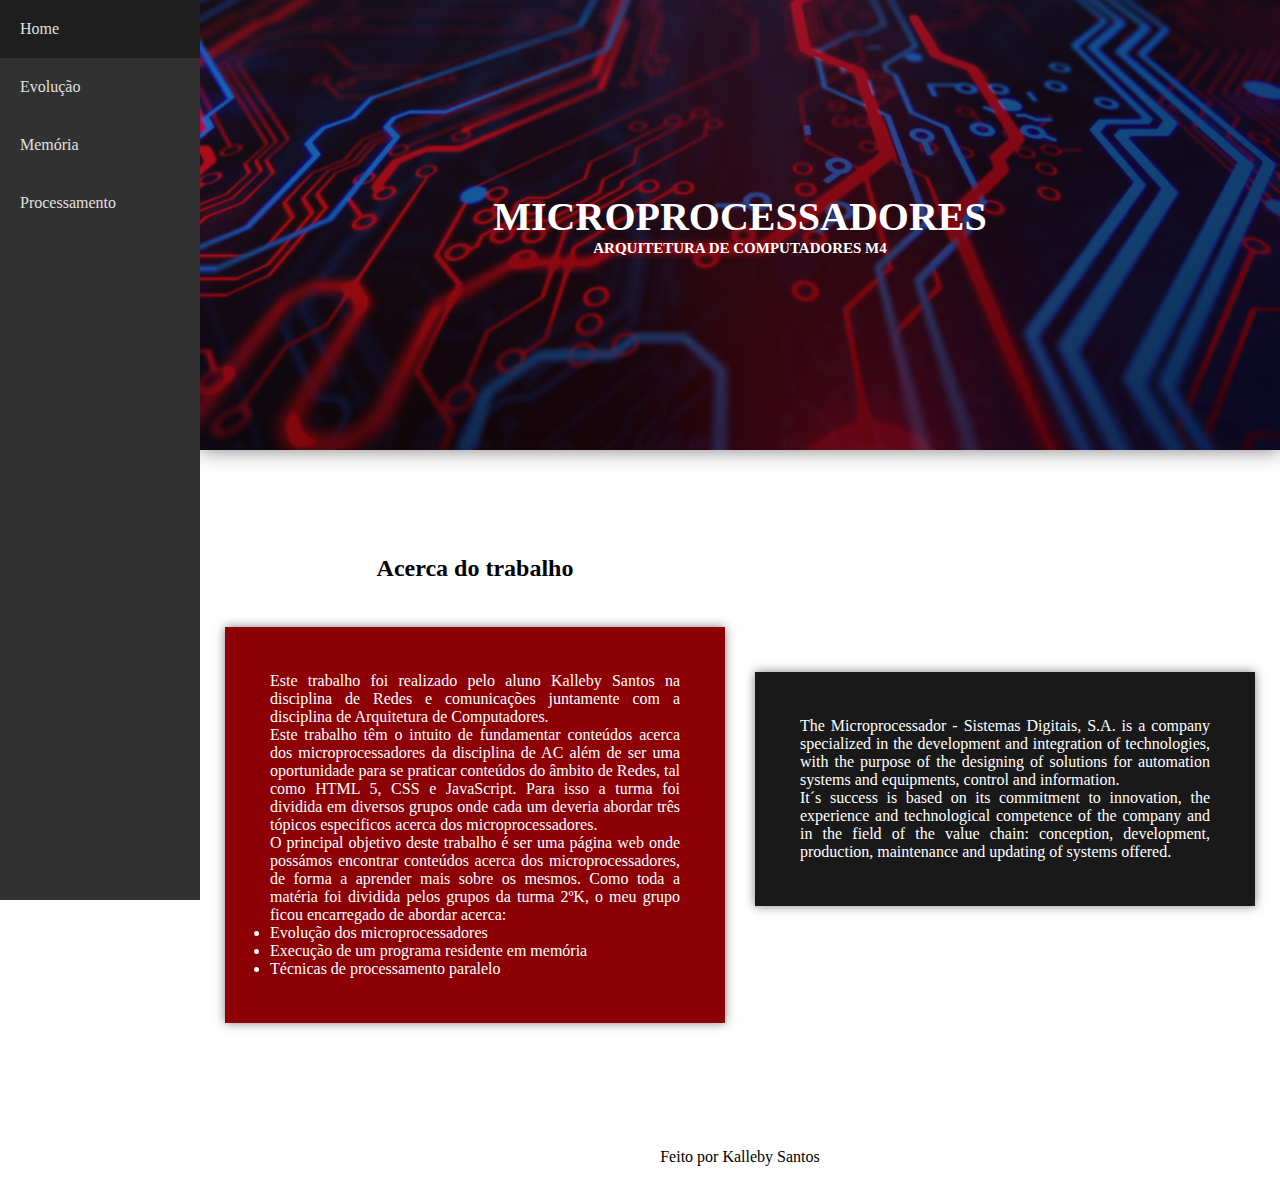
==== index.html @ 17a3c3c5 "Add files via upload" ====
<!DOCTYPE html>
<html>

<head>
	<meta charset="utf-8">
	<title>Arquitetura de computadores</title>
	<meta name="viewport" content="width=device-width">
	<link rel="stylesheet" type="text/css" href="_css/style.css">
</head>

<body>
<div class = "interface">

	<!--Cabeçalho da página-->
	<header class="header">
		<div class="text-box">
			<h1 class="heading-primary">
			<span class="heading-primary-main">Microprocessadores</span>
			<span class="heading-primary-sub">Arquitetura de computadores M4</span></h1>			
		</div>

	</header>
	<!--Fim do cabeçalho da página-->



	<!--Menu de navegação-->
	<input type="checkbox" id="menu-check">
	<div class="menu-button">
		<label for="menu-check">
			<img src="_images/menu.png">
		</label>		
	</div>
	<nav class="sidebar">
		<ul>
			<li><a href="index.html">Home</a></li>
			<li><a href="">Evolução</a></li>
			<li><a href="">Memória</a></li>
			<li><a href="">Processamento</a></li>
		</ul>			
	</nav>
	<!--Fim do menu de navegação-->





	<div class="main">
		<div class="main-left">

			<h2 align="center">Acerca do trabalho</h2>

			<div id="text">
				<p>Este trabalho foi realizado pelo aluno Kalleby Santos na disciplina de Redes e comunicações juntamente com a disciplina de Arquitetura de Computadores.</p>

				<p>Este trabalho têm o intuito de fundamentar conteúdos acerca dos microprocessadores da disciplina de AC além de ser uma oportunidade para se praticar conteúdos do âmbito de Redes, tal como HTML 5, CSS e JavaScript. Para isso a turma foi dividida em diversos grupos onde cada um deveria abordar três tópicos especificos acerca dos microprocessadores.</p>

				<p>O principal objetivo deste trabalho é ser uma página web onde possámos encontrar conteúdos acerca dos microprocessadores, de forma a aprender mais sobre os mesmos. Como toda a matéria foi dividida pelos grupos da turma 2ºK, o meu grupo ficou encarregado de abordar acerca:</p>

				<ul>
					<li>Evolução dos microprocessadores</li>
					<li>Execução de um programa residente em memória</li>
					<li>Técnicas de processamento paralelo</li>		
				</ul>	
				</div>
		</div>

		<div class="main-right">
			<p>The Microprocessador - Sistemas Digitais, S.A.  is a company specialized in the development and integration of technologies, with the purpose of the designing of solutions for automation systems and equipments, control and information.</p>
			<p>It´s success is based on its commitment to innovation, the experience and technological competence of the company and in the field of the value chain: conception, development, production, maintenance and updating of systems offered.</p>			
		</div>
		



	</div>



	<div class="footer">
		<p>Feito por Kalleby Santos</p>
	</div>
</div>


</body>

</html>
---- _css/style.css ----
/*Layout da página*/

/*Incializar a página - reset*/
*{
	padding: 0px;
	margin: 0px;
	border: border-box;
}




/*----------Estrutura--------------*/
.interface {
	/*Fatiamento da tela*/
	display: grid;
	grid-template-columns: 200px auto; /*Divide em 2 colunas*/
	grid-row-gap: 10vh;
	
	/*Layout da tela*/
	grid-template-areas: 
		"sidebar header"
		"sidebar main"
		"sidebar footer";

}

.header{
	grid-area: header;
	height: 50vh;
	background-image: linear-gradient(
		to right bottom, 
		rgba(46, 46, 46, 0.3), 
		rgba(0, 0, 0, 0.7)),
		url("../_images/background.jpg");
	background-size: cover;
	background-position: top;



	box-shadow: 0px 0px 20px rgba(0,0,0,.5);
	position: relative;

}

/*Barra lateral*/
.sidebar{
	grid-area: sidebar;
	width: 200px;
	height: 100%;

	position: fixed;
	background-color: #313131;
	transition: .3s;
}



.main{
	grid-area: main;

	/*color: white;*/
	/*background:  rgba(0, 0, 0, 0.9);*/
	/*box-shadow: 0px 0px 10px rgba(0,0,0,.5);*/

	text-align: justify;
	padding: 15px;

	display: grid;
	grid-template-columns: repeat(auto-fit, 500px);


	grid-gap: 30px;

	justify-content: center;
	align-items: center;
	

}


.footer{
	padding: 20px;
	grid-area: footer;
	text-align: center;
}
/*fim do layout e estrutura da página*/






/*---------Formatação dos elementos-----------*/
/*---Cabeçalho---*/
.text-box{
	position: absolute;
	top: 50%;
	left: 50%;
	transform: translate(-50%, -50%);

}

.heading-primary{
	color: white;
	text-transform: uppercase;
}

.heading-primary-main{
	display: block;
	font-size: 40px;
	text-align: center;
}

.heading-primary-sub{
	display: block;
	font-size: 15px;
	text-align: center;

}
/*---Fim do Cabeçalho---*/


/*---Main---*/
.main-left div#text{
	margin-top: 5vh; 
	color: white;
	background:  #8D0006;
	box-shadow: 0px 0px 10px rgba(0,0,0,.5);

	padding: 5vh;

	
}

.main-right{

	color: white;
	background:  rgba(0, 0, 0, 0.9);
	box-shadow: 0px 0px 10px rgba(0,0,0,.5);


	padding: 5vh;

	
}

/*---Fim da Main---*/


/*---Menu - Modo Desktop---*/
.sidebar ul{
	position: absolute;
	width: 100%;

	list-style-type: none;
}

.sidebar a{
	display: block;
	color: #E0E0E0;
	
	padding: 20px;
	transition: .2s;

	text-decoration: none;
}

/*efeito quando passa com o mouse por cima*/
.sidebar a:hover{
	background-color: #1E1E1E;

}
/*---Fim do menu Desktop---*/





/*---Menu - Modo Responsivo---*/
/*Barra com botão*/
.menu-button{
	top: 0px;
	width: 100%;
	height: 50px;

	/*Mantem a barra de menu escondida*/
	display: none;

	padding: 5px;

	position: fixed;
	background-color: #313131;

	/*Mantem o botão por cima dos outros elementos*/
	z-index: 1;
}

.menu-button img{
	width: 50px;
}

input{
	display: none;
}

/*Ao apertar no botão irá puxar o menu*/
input:checked ~ .sidebar{
		transform: translateX(100%);
}
/*---Fim do menu responsivo---*/











/*Modo responsivo*/
@media (max-width: 940px){
	/*Aumenta as letras*/
	body{
		font-size: 25px;
	}

	/*Layout em lista*/
	.interface{
		display: grid;
		/*Fatiamento da tela*/
		grid-template-columns:auto; /*Divide em 2 colunas*/

		
		/*Layout da tela*/
		grid-template-areas:
			"header"
			"main"
			"footer";
	}

	/*Cria uma margem por causa da barra superior*/
	header{
		margin-top: 50px; 
	}

	.heading-primary-main{
		font-size: 35px;
	}

	.heading-primary-sub{
		font-size: 15px;
	}

	.main{
		grid-template-columns: 1fr;
	}

	/*Exibe a barra superior*/
	.menu-button{
		display: grid;
	}

	/*Menu sidebar*/
	.sidebar{
		font-size: 5vh;
		width: 100%;
		height: 100%;

		/*posiciona o menu para fora da tela*/
		left: -100%;

		position: fixed;
		background-color: rgba(16, 16, 16, .9);
		transition: .3s;
		
	}

	.sidebar ul{
	position: absolute;
	top: 60px;
	width: 100%;
	list-style-type: none;
	}
}


@media (max-width: 380px){
	.heading-primary-main{
		font-size: 25px;
	}

	.heading-primary-sub{
		font-size: 10px;
	}

	body{
		font-size: 17px;
	}
}
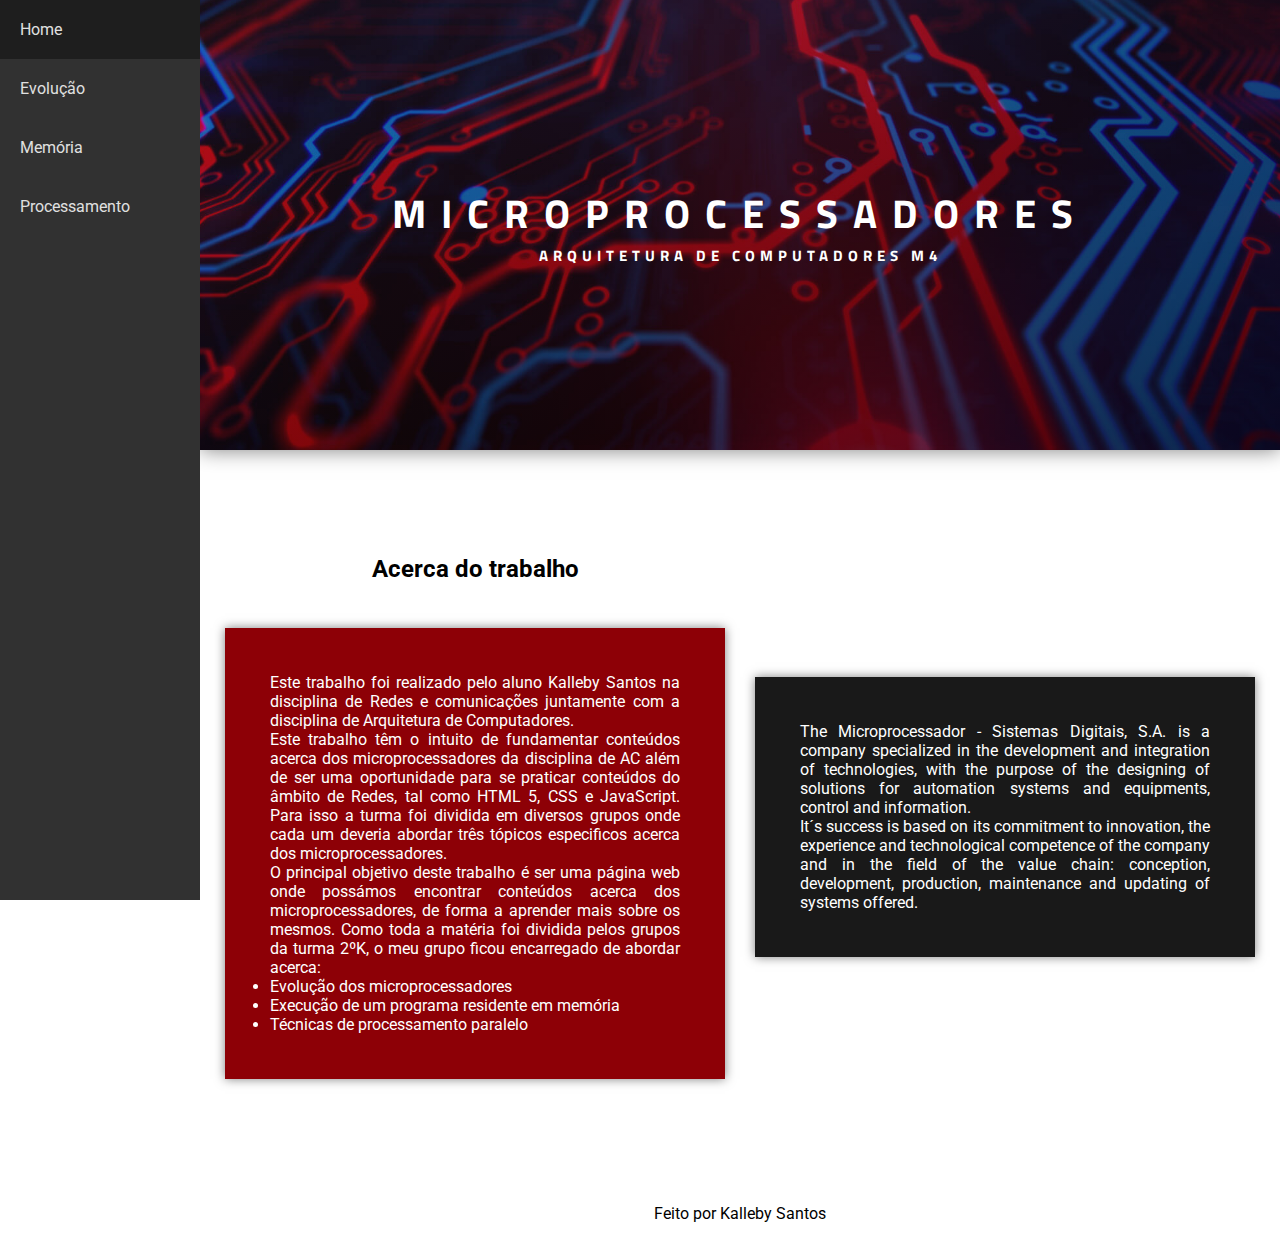
==== commit f350a67b: "Criação do menu bar" ====
--- a/index.html
+++ b/index.html
@@ -3,9 +3,9 @@
 
 <head>
 	<meta charset="utf-8">
-	<title>Arquitetura de computadores</title>
+	<title>Home</title>
 	<meta name="viewport" content="width=device-width">
-	<link rel="stylesheet" type="text/css" href="_css/style.css">
+	<link rel="stylesheet" type="text/css" href="style.css">
 </head>
 
 <body>
@@ -26,11 +26,14 @@
 
 	<!--Menu de navegação-->
 	<input type="checkbox" id="menu-check">
-	<div class="menu-button">
-		<label for="menu-check">
-			<img src="_images/menu.png">
-		</label>		
+	<div class="menu-bar">
+		<div class="menu-button">
+			<label for="menu-check">
+				<img src="menu.png">
+			</label>		
+		</div>		
 	</div>
+
 	<nav class="sidebar">
 		<ul>
 			<li><a href="index.html">Home</a></li>
@@ -85,4 +88,4 @@
 
 </body>
 
-</html>+</html>
--- a/style.css
+++ b/style.css
@@ -0,0 +1,316 @@
+/*Layout da página*/
+@import url('https://fonts.googleapis.com/css?family=Roboto|Titillium+Web&display=swap');
+
+
+/*Incializar a página - reset*/
+*{
+	padding: 0px;
+	margin: 0px;
+	border: border-box;
+}
+
+
+
+
+/*----------Estrutura--------------*/
+.interface {
+	
+	/*Fatiamento da tela*/
+	display: grid;
+	grid-template-columns: 200px auto; /*Divide em 2 colunas*/
+	grid-row-gap: 10vh;
+	
+	/*Layout da tela*/
+	grid-template-areas: 
+		"sidebar header"
+		"sidebar main"
+		"sidebar footer";
+
+}
+
+.header{
+	grid-area: header;
+	height: 50vh;
+	background-image: linear-gradient(
+		to right bottom, 
+		rgba(46, 46, 46, 0.3), 
+		rgba(0, 0, 0, 0.7)),
+		url("background.jpg");
+	background-size: cover;
+	background-position: top;
+
+
+
+	box-shadow: 0px 0px 20px rgba(0,0,0,.5);
+	position: relative;
+
+}
+
+/*Barra lateral*/
+.sidebar{
+	font-family: 'Roboto', sans-serif;
+	grid-area: sidebar;
+	width: 200px;
+	height: 100%;
+
+	position: fixed;
+	background-color: #313131;
+	transition: .3s;
+}
+
+
+
+.main{
+	font-family: 'Roboto', sans-serif;
+	grid-area: main;
+
+	/*color: white;*/
+	/*background:  rgba(0, 0, 0, 0.9);*/
+	/*box-shadow: 0px 0px 10px rgba(0,0,0,.5);*/
+
+	text-align: justify;
+	padding: 15px;
+
+	display: grid;
+	grid-template-columns: repeat(auto-fit, 500px);
+
+
+	grid-gap: 30px;
+
+	justify-content: center;
+	align-items: center;
+	
+
+}
+
+
+.footer{
+	font-family: 'Roboto', sans-serif;
+	padding: 20px;
+	grid-area: footer;
+	text-align: center;
+}
+/*fim do layout e estrutura da página*/
+
+
+
+
+
+
+/*---------Formatação dos elementos-----------*/
+/*---Cabeçalho---*/
+.text-box{
+	font-family: 'Titillium Web', sans-serif;
+	position: absolute;
+	top: 50%;
+	left: 50%;
+	transform: translate(-50%, -50%);
+
+}
+
+.heading-primary{
+	color: white;
+	text-transform: uppercase;
+}
+
+.heading-primary-main{
+	display: block;
+	font-size: 40px;
+	text-align: center;
+	letter-spacing: 15px;
+}
+
+.heading-primary-sub{
+	display: block;
+	font-size: 15px;
+	text-align: center;
+	letter-spacing: 5px;
+
+}
+/*---Fim do Cabeçalho---*/
+
+
+/*---Main---*/
+.main-left div#text{
+	margin-top: 5vh; 
+	color: white;
+	background:  #8D0006;
+	box-shadow: 0px 0px 10px rgba(0,0,0,.5);
+
+	padding: 5vh;
+
+	
+}
+
+.main-right{
+
+	color: white;
+	background:  rgba(0, 0, 0, 0.9);
+	box-shadow: 0px 0px 10px rgba(0,0,0,.5);
+
+
+	padding: 5vh;
+
+	
+}
+
+/*---Fim da Main---*/
+
+
+/*---Menu - Modo Desktop---*/
+.sidebar ul{
+	position: absolute;
+	width: 100%;
+
+	list-style-type: none;
+}
+
+.sidebar a{
+	display: block;
+	color: #E0E0E0;
+	
+	padding: 20px;
+	transition: .2s;
+
+	text-decoration: none;
+}
+
+/*efeito quando passa com o mouse por cima*/
+.sidebar a:hover{
+	background-color: #1E1E1E;
+
+}
+/*---Fim do menu Desktop---*/
+
+
+
+
+
+/*---Menu - Modo Responsivo---*/
+/*Barra com botão*/
+.menu-bar{
+	top: 0px;
+	width: 100%;
+	height: 50px;
+
+	/*Mantem a barra de menu escondida*/
+	display: none;
+
+	padding: 5px;
+
+	position: fixed;
+	background-color: #313131;
+}
+
+.menu-button{
+	/*Mantem o botão por cima dos outros elementos*/
+	z-index: 1;
+}
+
+.menu-button img{
+	width: 50px;
+}
+
+input{
+	display: none;
+}
+
+
+/*---Fim do menu responsivo---*/
+
+
+
+
+
+
+
+
+
+
+
+/*Modo responsivo*/
+@media (max-width: 940px){
+	/*Aumenta as letras*/
+	body{
+		font-size: 25px;
+	}
+
+	/*Layout em lista*/
+	.interface{
+		display: grid;
+		/*Fatiamento da tela*/
+		grid-template-columns:auto; /*Divide em 2 colunas*/
+
+		
+		/*Layout da tela*/
+		grid-template-areas:
+			"header"
+			"main"
+			"footer";
+	}
+
+	/*Cria uma margem por causa da barra superior*/
+	header{
+		margin-top: 50px; 
+	}
+
+	.heading-primary-main{
+		font-size: 35px;
+		letter-spacing: 1px;
+	}
+
+	.heading-primary-sub{
+		font-size: 15px;
+		letter-spacing: 1px;
+	}
+
+	.main{
+		grid-template-columns: 1fr;
+	}
+
+	/*Exibe a barra superior*/
+	.menu-bar{
+		display: grid;
+	}
+	/*Ao apertar no botão irá puxar o menu*/
+	input:checked ~ .sidebar{
+		transform: translateX(100%);
+	}
+
+	/*Menu sidebar*/
+	.sidebar{
+		font-size: 5vh;
+		width: 100%;
+		height: 100%;
+
+		/*posiciona o menu para fora da tela*/
+		left: -100%;
+
+		position: fixed;
+		background-color: rgba(16, 16, 16, .9);
+		transition: .3s;
+		
+	}
+
+	.sidebar ul{
+	position: absolute;
+	top: 60px;
+	width: 100%;
+	list-style-type: none;
+	}
+}
+
+
+@media (max-width: 380px){
+	.heading-primary-main{
+		font-size: 25px;
+	}
+
+	.heading-primary-sub{
+		font-size: 10px;
+	}
+
+	body{
+		font-size: 17px;
+	}
+}
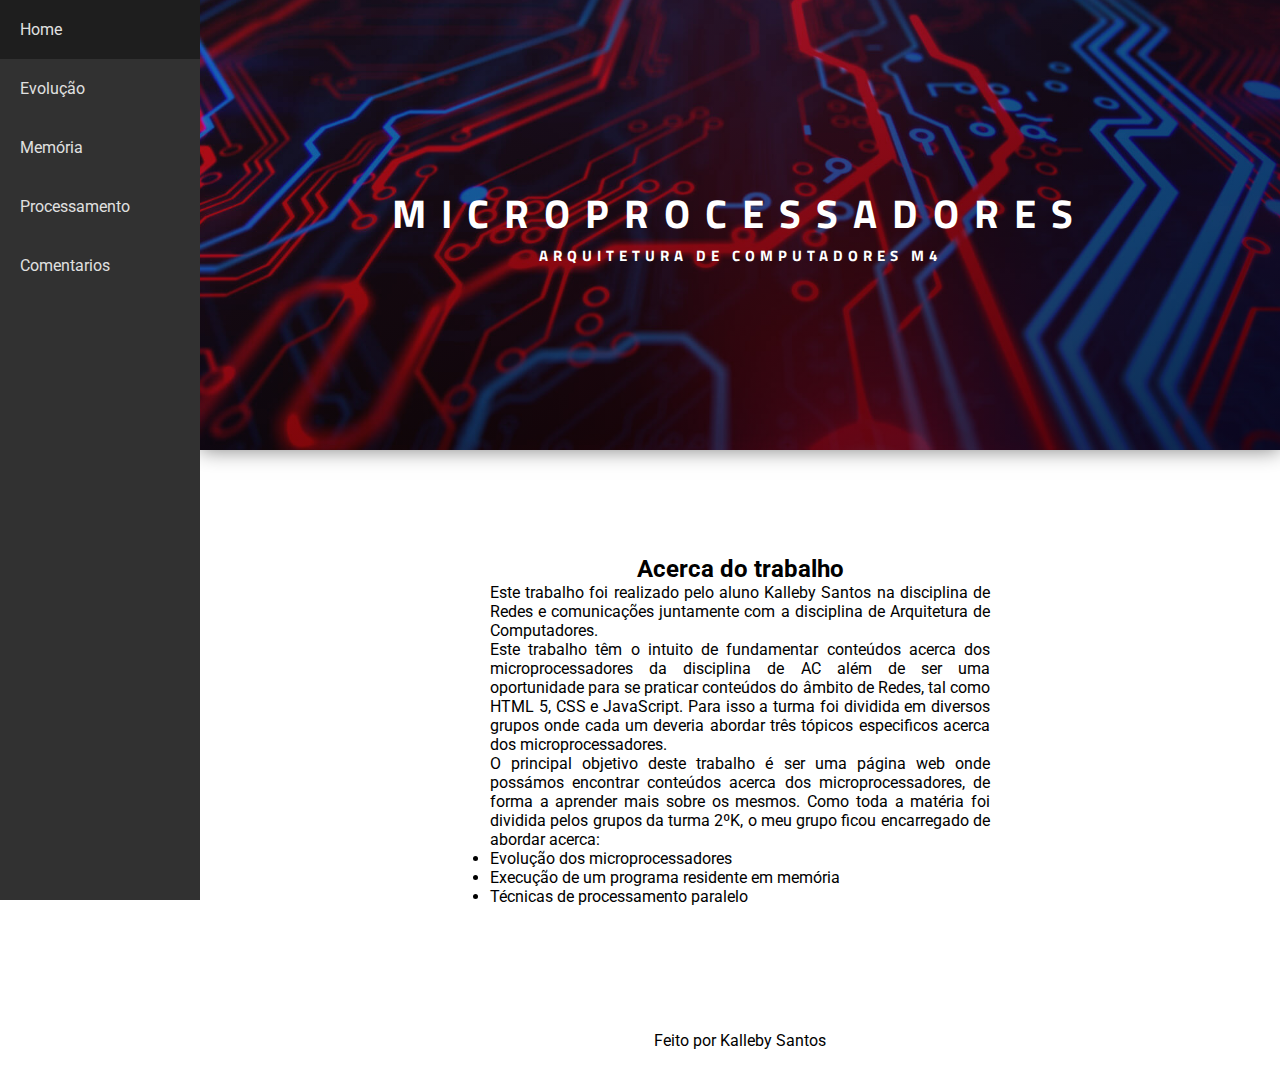
==== commit 24fc7e36: "Uploud Finalizado" ====
--- a/index.html
+++ b/index.html
@@ -37,9 +37,10 @@
 	<nav class="sidebar">
 		<ul>
 			<li><a href="index.html">Home</a></li>
-			<li><a href="">Evolução</a></li>
-			<li><a href="">Memória</a></li>
-			<li><a href="">Processamento</a></li>
+			<li><a href="evolucao.html">Evolução</a></li>
+			<li><a href="memoria.html">Memória</a></li>
+			<li><a href="processamento.html">Processamento</a></li>
+			<li><a href="comentarios.html">Comentarios</a></li>
 		</ul>			
 	</nav>
 	<!--Fim do menu de navegação-->
@@ -49,7 +50,7 @@
 
 
 	<div class="main">
-		<div class="main-left">
+		<div class="main-center">
 
 			<h2 align="center">Acerca do trabalho</h2>
 
@@ -67,15 +68,6 @@
 				</ul>	
 				</div>
 		</div>
-
-		<div class="main-right">
-			<p>The Microprocessador - Sistemas Digitais, S.A.  is a company specialized in the development and integration of technologies, with the purpose of the designing of solutions for automation systems and equipments, control and information.</p>
-			<p>It´s success is based on its commitment to innovation, the experience and technological competence of the company and in the field of the value chain: conception, development, production, maintenance and updating of systems offered.</p>			
-		</div>
-		
-
-
-
 	</div>
 
 
--- a/style.css
+++ b/style.css
@@ -38,6 +38,7 @@
 		url("background.jpg");
 	background-size: cover;
 	background-position: top;
+	background-repeat: no-repeat;
 
 
 
@@ -55,7 +56,6 @@
 
 	position: fixed;
 	background-color: #313131;
-	transition: .3s;
 }
 
 
@@ -73,6 +73,7 @@
 
 	display: grid;
 	grid-template-columns: repeat(auto-fit, 500px);
+
 
 
 	grid-gap: 30px;
@@ -170,7 +171,7 @@
 	color: #E0E0E0;
 	
 	padding: 20px;
-	transition: .2s;
+
 
 	text-decoration: none;
 }
@@ -200,9 +201,7 @@
 
 	position: fixed;
 	background-color: #313131;
-}
-
-.menu-button{
+	
 	/*Mantem o botão por cima dos outros elementos*/
 	z-index: 1;
 }
@@ -211,8 +210,14 @@
 	width: 50px;
 }
 
-input{
+input#menu-check{
 	display: none;
+}
+
+
+
+.comentario textarea#comment{
+	resize: none;
 }
 
 
@@ -288,7 +293,7 @@
 
 		position: fixed;
 		background-color: rgba(16, 16, 16, .9);
-		transition: .3s;
+		transition: .3s; /*Efeito de slide*/
 		
 	}
 
